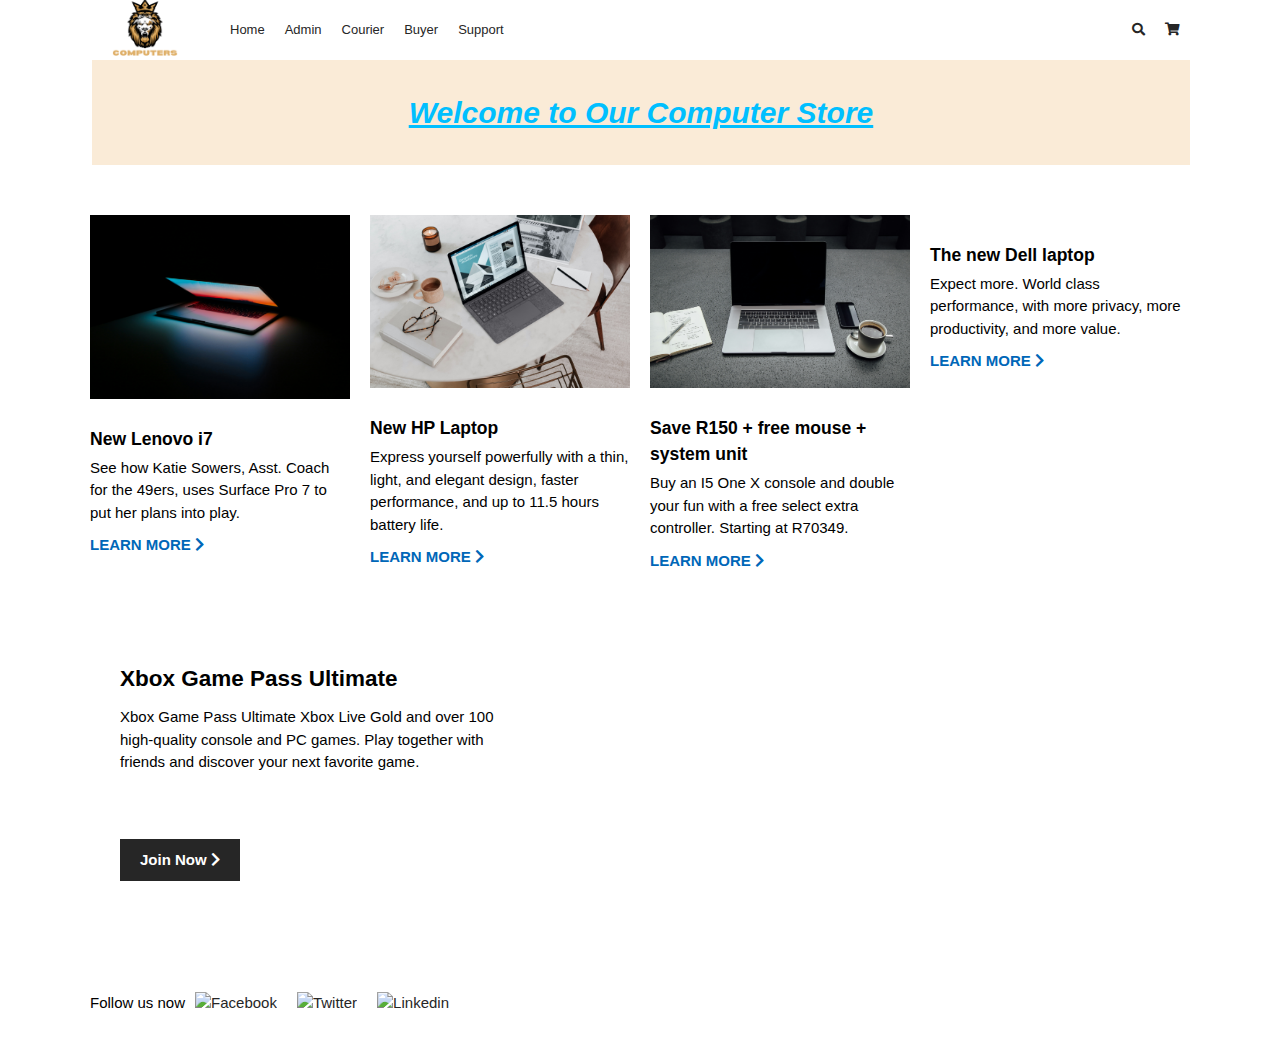
==== index.html @ 0e88ea93 "mywork" ====
<!DOCTYPE html>
<html lang="en">
<head>
    <meta charset="UTF-8">
    <meta name="viewport" content="width=device-width, initial-scale=1.0">
    <title>Document</title>
    <link rel="stylesheet" href="style.css">
    <link rel="stylesheet" href="https://cdnjs.cloudflare.com/ajax/libs/font-awesome/5.15.4/css/all.min.css">
</head>
<body>
    <div class="menu-btn">
        <i class="fas fa-bars fa-2x"></i>
      </div>
    
      <div class="container">
        <nav class="main-nav">
          <img src="aijar (1).png" alt="Microsoft" class="logo">
    
          <ul class="main-menu">
            <li><a href="landing.html">Home</a></li>
            <li><a href="#">Admin</a></li>
            <li><a href="#">Courier</a></li>
            <li><a href="#">Buyer</a></li>
            <li><a href="#">Support</a></li>
          </ul>
    
          <ul class="right-menu">
            <li>
              <a href="#">
                <i class="fas fa-search"></i>
              </a>
            </li>
            <li>
              <a href="#">
                <i class="fas fa-shopping-cart"></i>
              </a>
            </li>
          </ul>
        </nav>
        <div class="header">
        <h1>Welcome to Our Computer Store</h1>
      </div>
        <section class="home-cards">
          <div>
            <img src="ales-nesetril-Im7lZjxeLhg-unsplash.jpg" alt="">
            <h3>New Lenovo i7</h3>
            <p>
              See how Katie Sowers, Asst. Coach for the 49ers, uses Surface Pro 7
                            to put her plans into play.
            </p>
            <a href="#">Learn More <i class="fas fa-chevron-right"></i></a>
          </div>
          <div>
            <img src="windows-C6T6vr1sQI0-unsplash.jpg" alt="" >
            <h3>New HP Laptop </h3>
            <p>
              Express yourself powerfully with a thin, light, and elegant design,
              faster performance, and up to 11.5 hours battery life.
            </p>
            <a href="#">Learn More <i class="fas fa-chevron-right"></i></a>
          </div>
          <div>
            <img src="unsplash-NuFUbftUu_s-unsplash.jpg" alt="" />
            <h3>Save R150 + free mouse + system unit</h3>
            <p>
              Buy an I5 One X console and double your fun with a free select
              extra controller. Starting at R70349.
            </p>
            <a href="#">Learn More <i class="fas fa-chevron-right"></i></a>
          </div>
          <div>
            <img src="laptop-on-marble-table-picjumbo-com.jpg" alt="" />
            <h3>The new Dell laptop</h3>
            <p>
              Expect more. World class performance, with more privacy, more
              productivity, and more value.
            </p>
            <a href="#">Learn More <i class="fas fa-chevron-right"></i></a>
          </div>
        </section>
    
     
        <section class="xbox">
          <div class="content">
            <h2>Xbox Game Pass Ultimate</h2>
            <p>Xbox Game Pass Ultimate Xbox Live Gold and over 100 high-quality
              console and PC games. Play together with friends and discover your
              next favorite game.</p><br><br>
              <a href="#" class="btn">
                Join Now <i class="fas fa-chevron-right"></i>
              </a>
          </div>
        </section>
    
          <!-- Follow -->
          <section class="follow">
            <p>Follow us now</p>
            <a href="https://facebook.com">
              <img src="https://i.ibb.co/LrVMXNR/social-fb.png" alt="Facebook">
            </a>
            <a href="https://twitter.com">
              <img src="https://i.ibb.co/vJvbLwm/social-twitter.png" alt="Twitter">
            </a>
            <a href="https://linkedin.com">
              <img src="https://i.ibb.co/b30HMhR/social-linkedin.png" alt="Linkedin">
            </a>
          </section>
</body>
</html>
---- style.css ----
* {
    box-sizing: border-box;
    margin: 0;
    padding: 0;
  }

  h1 {
    background-color: antiquewhite;
    color: deepskyblue;
    font-family: Arial, Helvetica, sans-serif;
    align-items: center;
    text-decoration-line: underline;
    position: relative;
    margin-left: 2px;
  }
  
  body {
    font-family: 'Segoe UI', Tahoma, Geneva, Verdana, sans-serif;
    background: #fff;
    color: #000;
    font-size: 15px;
    line-height: 1.5;
  }
  
  a {
    color: #262626;
    text-decoration: none;
  }
  
  ul {
    list-style: none;
  }
  
  .container {
    width: 90%;
    max-width: 1100px;
    margin: auto;
  }
  
  /* Nav */
  .main-nav {
    display: flex;
    align-items: center;
    justify-content: space-between;
    height: 60px;
    padding: 20px 0;
    font-size: 13px;
  }
  
  .main-nav .logo {
    width: 110px;
  }
  
  .main-nav ul {
    display: flex;
  }
  
  .main-nav ul li {
    padding: 0 10px;
  }
  
  .main-nav ul li a {
    padding-bottom: 2px;
  }
  
  .main-nav ul li a:hover {
    border-bottom: 2px solid #262626;
  }
  
  .main-nav ul.main-menu {
    flex: 1;
    margin-left: 20px;
  }
  
  .menu-btn {
    cursor: pointer;
    position: absolute;
    top: 20px;
    right: 30px;
    z-index: 2;
    display: none;
  }
  
  .btn {
    cursor: pointer;
    display: inline-block;
    border: 0;
    font-weight: bold;
    padding: 10px 20px;
    background: #262626;
    color: #fff;
    font-size: 15px;;
  }
  
  .btn:hover {
    opacity: 0.9;
  }
  
  .dark {
    color: #fff;
  }
  
  .dark .btn {
    background: #f4f4f4;
    color: #333;
  }
  
  /* Showcase */
  .showcase {
    width: 100%;
    height: 400px;
    background: url('https://i.ibb.co/zGSDGCL/slide1.png') no-repeat center center/cover;
    display: flex;
    flex-direction: column;
    align-items: center;
    text-align: center;
    justify-content: flex-end;
    padding-bottom: 50px;
    margin-bottom: 20px;
  }
  
  .showcase h2, .showcase p {
    margin-bottom: 10px;
  }
  
  .showcase .btn {
    margin-top: 20px;
  }
  
  /* Home cards */
  .home-cards {
    display: grid;
    grid-template-columns: repeat(4, 1fr);
    grid-gap: 20px;
    margin-bottom: 40px;
    padding-top: 50px;
  }
  
  .home-cards img {
    width: 100%;
    margin-bottom: 20px;
  }
  
  .home-cards h3 {
    margin-bottom: 5px;
  }
  
  .home-cards a {
    display: inline-block;
    padding-top: 10px;
    color: #0067b8;
    text-transform: uppercase;
    font-weight: bold;
  }
  
  .home-cards a:hover i {
    margin-left: 10px;
  }
  
  /* Xbox */
  .xbox {
    width: 100%;
    height: 350px;
    background: url('https://i.ibb.co/tBJGPD9/xbox.png') no-repeat center center/cover;
    margin-bottom: 20px;
  }
  
  .xbox .content {
    width: 40%;
    padding: 50px 0 0 30px;
  }
  
  .xbox p, .carbon p {
    margin: 10px 0 20px;
  }
  
  /* Follow */
  .follow {
    display: flex;
    align-items: center;
    justify-content: flex-start;
    margin: 30px 0 30px;
  }
  
  .follow * {
    margin-right: 10px;
  }
  
  /* Links */
  .links {
    background: #f2f2f2;
    color: #616161;
    font-size: 12px;
    padding: 35px 0;
  }
  
  .links-inner {
    max-width: 1100px;
    margin: 0 auto;
    padding: 0 20px;
    display: grid;
    grid-template-columns: repeat(6, 1fr);
    grid-gap: 10px;
    align-items: flex-start;
    justify-content: center;
  }
  
  .links li {
    line-height: 2.8;
  }
  
  /* Footer */

  @media(max-width: 700px) {
    .menu-btn {
      display: block;
    }
  
    .menu-btn:hover {
      opacity: 0.5;
    }
  
    .main-nav ul.right-menu {
      margin-right: 50px;
    }
  
    .main-nav ul.main-menu {
      display: block;
      position: absolute;
      top:0;
      left: 0;
      background: #f2f2f2;
      width: 50%;
      height: 100%;
      border-right: #ccc 1px solid;
      opacity: 0.9;
      padding: 30px;
      transform: translateX(-500px);
      transition: transform 0.5s ease-in-out;
    }
  
    .main-nav ul.main-menu li {
      padding: 10px;
      border-bottom: #ccc solid 1px;
      font-size: 14px;
    }
  
    .main-nav ul.main-menu li:last-child {
      border-bottom: 0;
    }
  
    .main-nav ul.main-menu.show {
      transform: translateX(-20px);
    }
  
    .home-cards {
      grid-template-columns: repeat(2, 1fr);
    }
  
    .xbox .content p {
      display: none;
    }
  
    .xbox .content h2 {
      margin-bottom: 20px;
    }
  
    .carbon .content {
      width: 85%;
    }
  
    .links .links-inner {
      grid-template-columns: repeat(2, 1fr);
    }
  }
  
  @media(max-width: 500px) {
    .home-cards {
      grid-template-columns: 1fr;
    }
  
    .links .links-inner {
      grid-template-columns: 1fr;
    }
  
    .links .links-inner ul {
      margin-bottom: 20px;
    }
  }

  .header h1{
    padding: 30px;
    text-align: center;
    font-style: italic;
  }
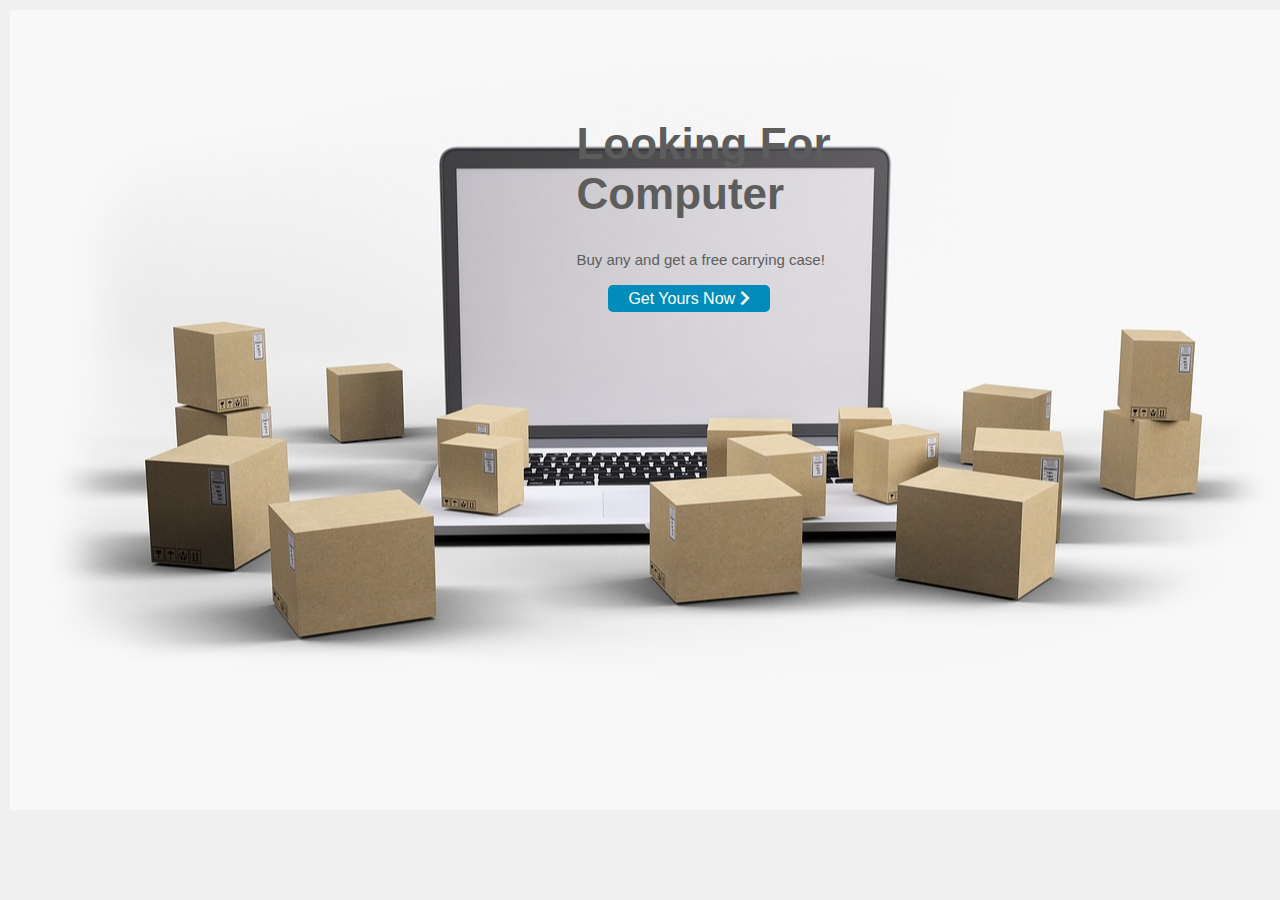
==== commit 4e1ae165: "index" ====
--- a/index.html
+++ b/index.html
@@ -4,106 +4,18 @@
     <meta charset="UTF-8">
     <meta name="viewport" content="width=device-width, initial-scale=1.0">
     <title>Document</title>
-    <link rel="stylesheet" href="style.css">
+    <link rel="stylesheet" href="styles.css">
     <link rel="stylesheet" href="https://cdnjs.cloudflare.com/ajax/libs/font-awesome/5.15.4/css/all.min.css">
 </head>
 <body>
-    <div class="menu-btn">
-        <i class="fas fa-bars fa-2x"></i>
-      </div>
-    
-      <div class="container">
-        <nav class="main-nav">
-          <img src="aijar (1).png" alt="Microsoft" class="logo">
-    
-          <ul class="main-menu">
-            <li><a href="landing.html">Home</a></li>
-            <li><a href="#">Admin</a></li>
-            <li><a href="#">Courier</a></li>
-            <li><a href="#">Buyer</a></li>
-            <li><a href="#">Support</a></li>
-          </ul>
-    
-          <ul class="right-menu">
-            <li>
-              <a href="#">
-                <i class="fas fa-search"></i>
-              </a>
-            </li>
-            <li>
-              <a href="#">
-                <i class="fas fa-shopping-cart"></i>
-              </a>
-            </li>
-          </ul>
-        </nav>
-        <div class="header">
-        <h1>Welcome to Our Computer Store</h1>
-      </div>
-        <section class="home-cards">
-          <div>
-            <img src="ales-nesetril-Im7lZjxeLhg-unsplash.jpg" alt="">
-            <h3>New Lenovo i7</h3>
-            <p>
-              See how Katie Sowers, Asst. Coach for the 49ers, uses Surface Pro 7
-                            to put her plans into play.
-            </p>
-            <a href="#">Learn More <i class="fas fa-chevron-right"></i></a>
-          </div>
-          <div>
-            <img src="windows-C6T6vr1sQI0-unsplash.jpg" alt="" >
-            <h3>New HP Laptop </h3>
-            <p>
-              Express yourself powerfully with a thin, light, and elegant design,
-              faster performance, and up to 11.5 hours battery life.
-            </p>
-            <a href="#">Learn More <i class="fas fa-chevron-right"></i></a>
-          </div>
-          <div>
-            <img src="unsplash-NuFUbftUu_s-unsplash.jpg" alt="" />
-            <h3>Save R150 + free mouse + system unit</h3>
-            <p>
-              Buy an I5 One X console and double your fun with a free select
-              extra controller. Starting at R70349.
-            </p>
-            <a href="#">Learn More <i class="fas fa-chevron-right"></i></a>
-          </div>
-          <div>
-            <img src="laptop-on-marble-table-picjumbo-com.jpg" alt="" />
-            <h3>The new Dell laptop</h3>
-            <p>
-              Expect more. World class performance, with more privacy, more
-              productivity, and more value.
-            </p>
-            <a href="#">Learn More <i class="fas fa-chevron-right"></i></a>
-          </div>
-        </section>
-    
-     
-        <section class="xbox">
-          <div class="content">
-            <h2>Xbox Game Pass Ultimate</h2>
-            <p>Xbox Game Pass Ultimate Xbox Live Gold and over 100 high-quality
-              console and PC games. Play together with friends and discover your
-              next favorite game.</p><br><br>
-              <a href="#" class="btn">
-                Join Now <i class="fas fa-chevron-right"></i>
-              </a>
-          </div>
-        </section>
-    
-          <!-- Follow -->
-          <section class="follow">
-            <p>Follow us now</p>
-            <a href="https://facebook.com">
-              <img src="https://i.ibb.co/LrVMXNR/social-fb.png" alt="Facebook">
-            </a>
-            <a href="https://twitter.com">
-              <img src="https://i.ibb.co/vJvbLwm/social-twitter.png" alt="Twitter">
-            </a>
-            <a href="https://linkedin.com">
-              <img src="https://i.ibb.co/b30HMhR/social-linkedin.png" alt="Linkedin">
-            </a>
+          <section class="landing">
+            <div class="content">
+              <h1>Looking For Computer</h1>
+              <p>Buy any and get a free carrying case!</p>
+                <a href="webpage.html" class="btn">
+                  Get Yours Now <i class="fas fa-chevron-right"></i>
+                </a>
+            </div>
           </section>
 </body>
 </html>--- a/styles.css
+++ b/styles.css
@@ -0,0 +1,293 @@
+/* Start Global Rules */
+* {
+    box-sizing: border-box;
+  }
+  body {
+    font-family: 'Open Sans', sans-serif;
+  }
+  a {
+    text-decoration: none;
+  }
+  ul {
+    list-style: none;
+    padding: 0;
+    margin: 0;
+  }
+  .container {
+    padding-left: 15px;
+    padding-right: 15px;
+    margin-left: auto;
+    margin-right: auto;
+  }
+  /* Small */
+  @media (min-width: 768px) {
+    .container {
+      width: 750px;
+    }
+  }
+  /* Medium */
+  @media (min-width: 992px) {
+    .container {
+      width: 970px;
+    }
+  }
+  /* Large */
+  @media (min-width: 1200px) {
+    .container {
+      width: 1170px;
+    }
+  }
+
+  .landing-page header {
+    min-height: 80px;
+    display: flex;
+  }
+  @media (max-width: 767px) {
+    .landing-page header {
+      min-height: auto;
+      display: initial;
+    }
+  }
+  .landing-page header .container {
+    display: flex;
+    align-items: center;
+    justify-content: space-between;
+  }
+  @media (max-width: 767px) {
+    .landing-page header .container {
+      flex-direction: column;
+      justify-content: center;
+    }
+  }
+  .landing-page header .logo {
+    color: #5d5d5d;
+    font-style: italic;
+    text-transform: uppercase;
+    font-size: 20px;
+  }
+  @media (max-width: 767px) {
+    .landing-page header .logo {
+      margin-top: 20px;
+      margin-bottom: 20px;
+    }
+  }
+  .landing-page header .links {
+    display: flex;
+    align-items: center;
+  }
+  @media (max-width: 767px) {
+    .landing-page header .links {
+      text-align: center;
+      gap: 10px;
+    }
+  }
+  .landing-page header .links li {
+    margin-left: 30px;
+    color: #5d5d5d;
+    cursor: pointer;
+    transition: .3s;
+  }
+  @media (max-width: 767px) {
+    .landing-page header .links li {
+      margin-left: auto;
+    }
+  }
+  .landing-page header .links li:last-child {
+    border-radius: 20px;
+    padding: 10px 20px;
+    color: #FFF;
+    background-color: #6c63ff;
+  }
+  .landing-page header .links li:not(:last-child):hover {
+    color: #6c63ff;
+  }
+  .landing-page .content .container {
+    display: flex;
+    align-items: center;
+    justify-content: space-between;
+    gap: 140px;
+    min-height: calc(100vh - 80px);
+  }
+  @media (max-width: 767px) {
+    .landing-page .content .container {
+      gap: 0;
+      min-height: calc(100vh - 101px);
+      justify-content: center;
+      flex-direction: column-reverse;
+    }
+  }
+  @media (max-width: 767px) {
+    .landing-page .content .info {
+      text-align: center;
+      margin-bottom: 15px 
+    }
+  }
+  .landing-page .content .info h1 {
+    color: #5d5d5d;
+    font-size: 44px;
+  }
+  .landing-page .content .info p {
+    margin: 0;
+    line-height: 1.6;
+    font-size: 15px;
+    color: #5d5d5d;
+  }
+  .landing-page .content .info button {
+    border: 0;
+    border-radius: 20px;
+    padding: 12px 30px;
+    margin-top: 30px;
+    cursor: pointer;
+    color: #FFF;
+    background-color: #6c63ff;
+  }
+  .landing-page .content .info button:hover{
+    background-color: whitesmoke;
+    color: red;
+  }
+
+  .landing-page .content .info button span{
+    text-decoration: double;
+    text-decoration-thickness: 50;
+    text-decoration-color: #008CBA;
+  }
+  .landing-page .content .image img {
+    max-width: 100%;
+  }
+  /* End Landing Page */
+  body {
+    font-family: Arial, sans-serif;
+    margin: 0;
+    padding: 0;
+    background-color: #f0f0f0;
+}
+
+header {
+    background-color: #333;
+    color: #fff;
+    padding: 20px;
+    text-align: center;
+}
+
+main {
+    padding: 20px;
+    display: flex;
+    flex-wrap: wrap;
+    justify-content: space-around;
+}
+
+.advertisement {
+    background-color: #ffd700;
+    padding: 20px;
+    text-align: center;
+    margin-bottom: 20px;
+    width: 100%;
+}
+
+.laptop {
+    background-color: #fff;
+    border: 1px solid #fff;
+    padding: 20px;
+    margin: 10px;
+    width: 30%;
+    text-align: center;
+}
+
+img {
+    max-width: 100%;
+    height: auto;
+    margin-bottom: 10px;
+}
+
+footer {
+    background-color: #333;
+    color: #fff;
+    padding: 20px;
+    text-align: center;
+    clear: both;
+}
+
+button {
+    background-color: #008CBA;
+    color: white;
+    padding: 10px 20px;
+    border: none;
+    cursor: pointer;
+    border-radius: 5px;
+}
+
+button:hover {
+    background-color: #ccc;
+}
+  
+nav {
+  margin-top: 20px;
+}
+
+nav ul {
+  list-style-type: none;
+  padding: 0;
+}
+
+nav ul li {
+  display: inline;
+  margin-right: 20px;
+}
+
+nav ul li a {
+  text-decoration: none;
+  color: #fff;
+  font-weight: bold;
+}
+
+nav ul li a:hover {
+  color: #ccc;
+}
+
+.landing {
+  width: 100%;
+  height: 50rem;
+  background: url('delivery-5585969_1280.jpg') no-repeat center center/cover;
+  margin: 10px;
+ 
+}
+
+.landing .content {
+  width: 40%;
+  /* padding: 50px 0 0 30px; */
+  margin-left: 38%;
+  padding: 5rem;
+
+}
+
+.landing p, .carbon p {
+  margin: 10px 0 20px;
+}
+
+.landing .content .btn{
+  background-color: #008CBA;
+  color: white;
+  padding: 5px 20px;
+  border: none;
+  cursor: pointer;
+  border-radius: 5px;
+  margin-bottom: 10rem;
+  line-height: 3.5;
+  margin-left: 2rem;
+}
+
+.landing .content .btn:hover{
+  background-color: #ccc;
+  color: #008CBA;
+}
+.landing .content h1{
+  color: #5d5d5d;
+  font-size: 44px;
+}
+
+.landing .content p{
+margin: 0;
+line-height: 1.5;
+font-size: 15px;
+color: #5d5d5d;
+}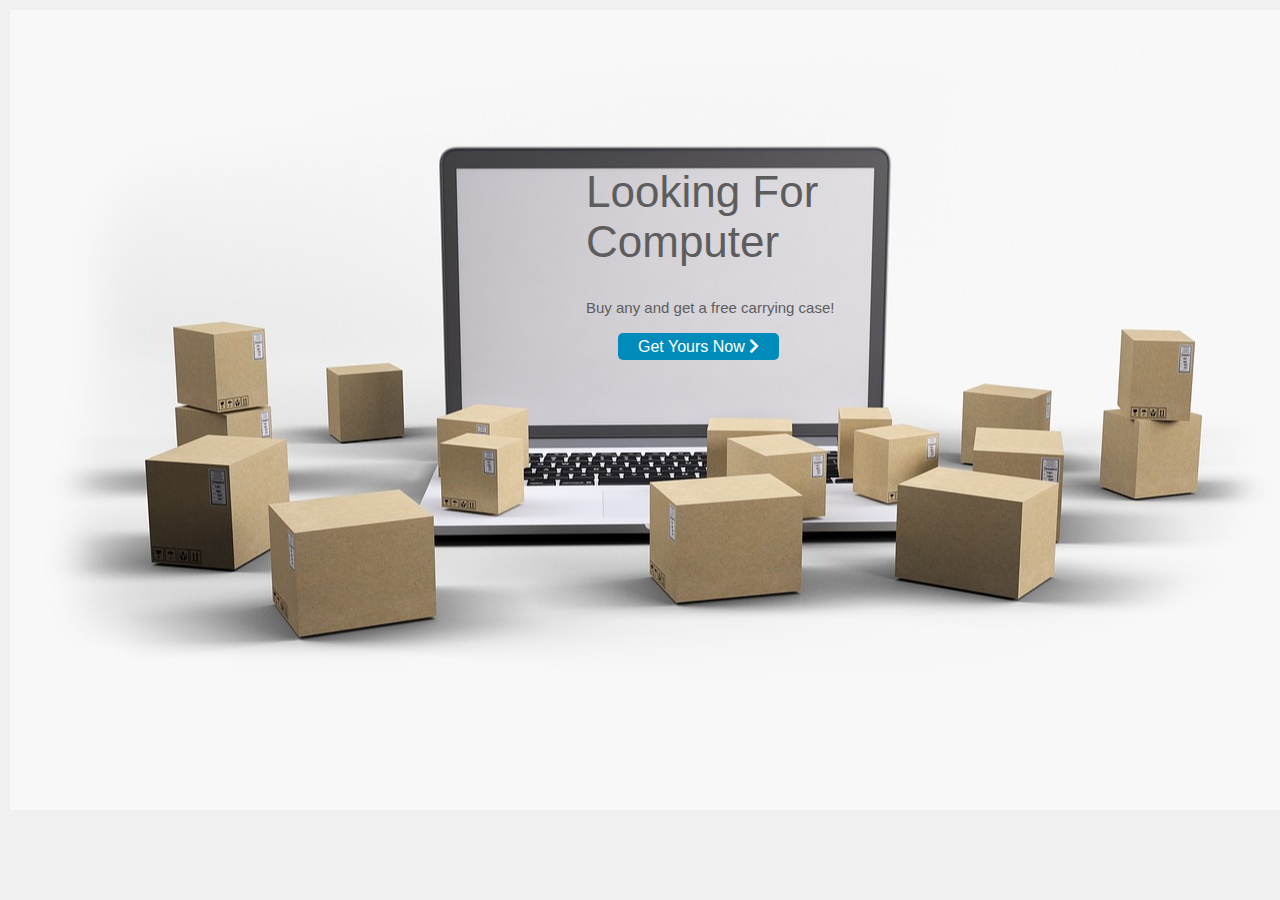
==== commit 0e92322c: "header" ====
--- a/index.html
+++ b/index.html
@@ -3,7 +3,7 @@
 <head>
     <meta charset="UTF-8">
     <meta name="viewport" content="width=device-width, initial-scale=1.0">
-    <title>Document</title>
+    <title>LaptopFinder</title>
     <link rel="stylesheet" href="styles.css">
     <link rel="stylesheet" href="https://cdnjs.cloudflare.com/ajax/libs/font-awesome/5.15.4/css/all.min.css">
 </head>
--- a/styles.css
+++ b/styles.css
@@ -18,109 +18,6 @@
     padding-right: 15px;
     margin-left: auto;
     margin-right: auto;
-  }
-  /* Small */
-  @media (min-width: 768px) {
-    .container {
-      width: 750px;
-    }
-  }
-  /* Medium */
-  @media (min-width: 992px) {
-    .container {
-      width: 970px;
-    }
-  }
-  /* Large */
-  @media (min-width: 1200px) {
-    .container {
-      width: 1170px;
-    }
-  }
-
-  .landing-page header {
-    min-height: 80px;
-    display: flex;
-  }
-  @media (max-width: 767px) {
-    .landing-page header {
-      min-height: auto;
-      display: initial;
-    }
-  }
-  .landing-page header .container {
-    display: flex;
-    align-items: center;
-    justify-content: space-between;
-  }
-  @media (max-width: 767px) {
-    .landing-page header .container {
-      flex-direction: column;
-      justify-content: center;
-    }
-  }
-  .landing-page header .logo {
-    color: #5d5d5d;
-    font-style: italic;
-    text-transform: uppercase;
-    font-size: 20px;
-  }
-  @media (max-width: 767px) {
-    .landing-page header .logo {
-      margin-top: 20px;
-      margin-bottom: 20px;
-    }
-  }
-  .landing-page header .links {
-    display: flex;
-    align-items: center;
-  }
-  @media (max-width: 767px) {
-    .landing-page header .links {
-      text-align: center;
-      gap: 10px;
-    }
-  }
-  .landing-page header .links li {
-    margin-left: 30px;
-    color: #5d5d5d;
-    cursor: pointer;
-    transition: .3s;
-  }
-  @media (max-width: 767px) {
-    .landing-page header .links li {
-      margin-left: auto;
-    }
-  }
-  .landing-page header .links li:last-child {
-    border-radius: 20px;
-    padding: 10px 20px;
-    color: #FFF;
-    background-color: #6c63ff;
-  }
-  .landing-page header .links li:not(:last-child):hover {
-    color: #6c63ff;
-  }
-  .landing-page .content .container {
-    display: flex;
-    align-items: center;
-    justify-content: space-between;
-    gap: 140px;
-    min-height: calc(100vh - 80px);
-  }
-  @media (max-width: 767px) {
-    .landing-page .content .container {
-      gap: 0;
-      min-height: calc(100vh - 101px);
-      justify-content: center;
-      flex-direction: column-reverse;
-    }
-  }
-  @media (max-width: 767px) {
-    .landing-page .content .info {
-      text-align: center;
-      margin-bottom: 15px 
-    }
   }
   .landing-page .content .info h1 {
     color: #5d5d5d;
@@ -255,8 +152,8 @@
 .landing .content {
   width: 40%;
   /* padding: 50px 0 0 30px; */
-  margin-left: 38%;
-  padding: 5rem;
+  margin-left: 35%;
+  padding: 8rem;
 
 }
 
@@ -283,6 +180,7 @@
 .landing .content h1{
   color: #5d5d5d;
   font-size: 44px;
+  font-weight: 500;
 }
 
 .landing .content p{
@@ -290,4 +188,15 @@
 line-height: 1.5;
 font-size: 15px;
 color: #5d5d5d;
+}
+
+@media(max-width: 700px) {
+
+.landing .content p {
+  display: none;
+}
+
+.landing .content h2 {
+  margin-bottom: 20px;
+}
 }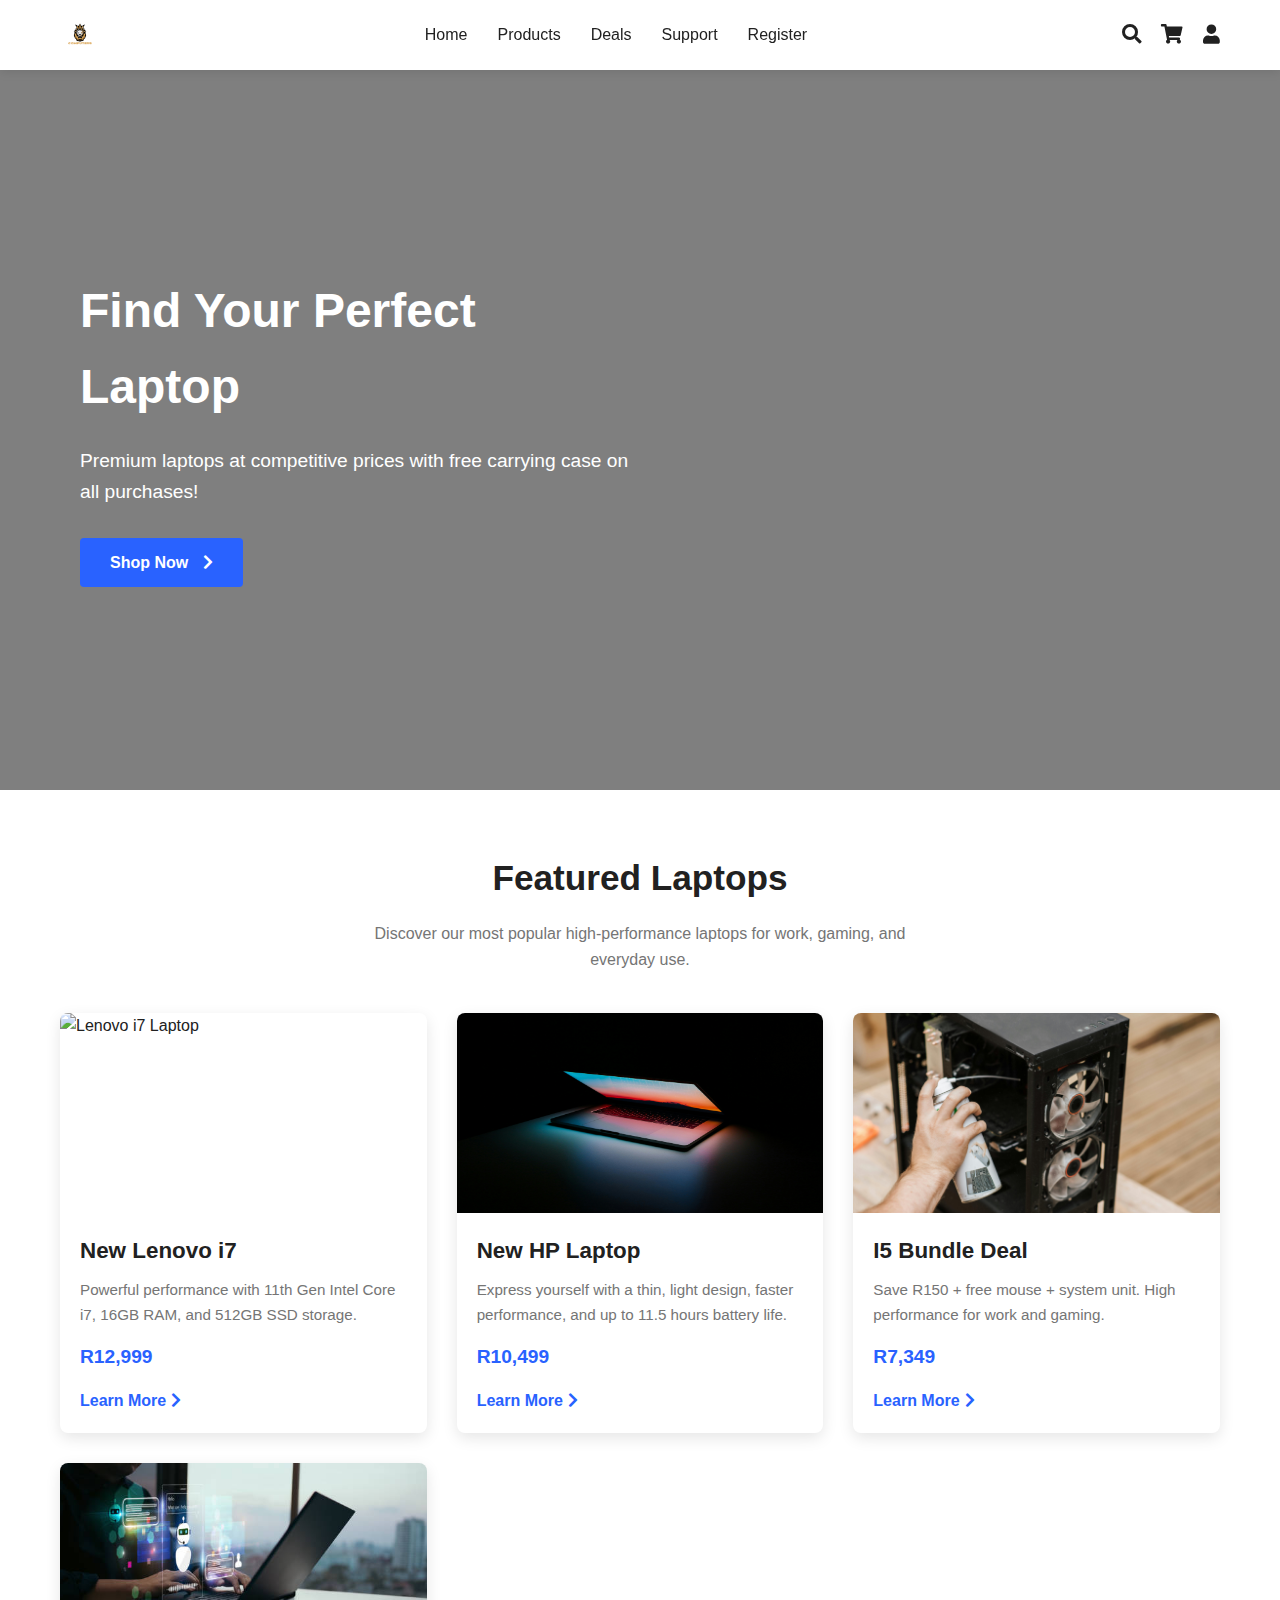
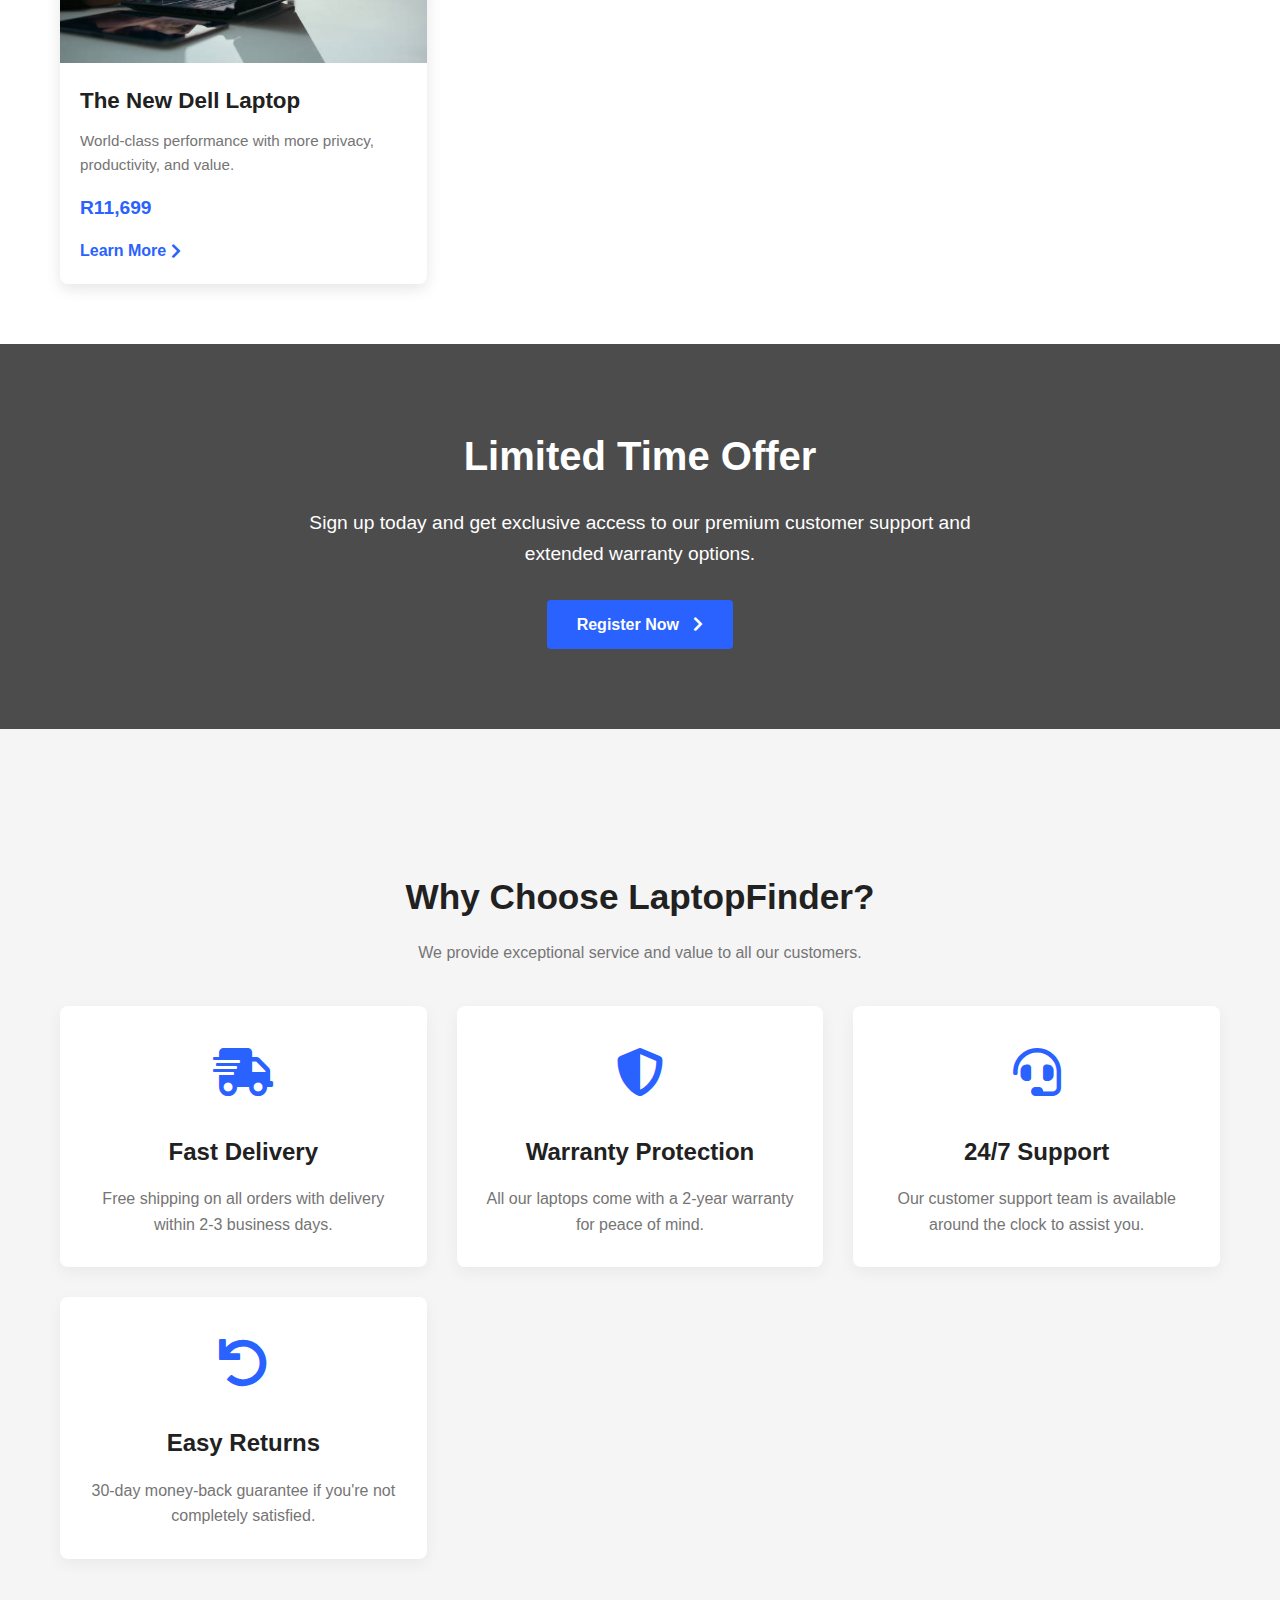
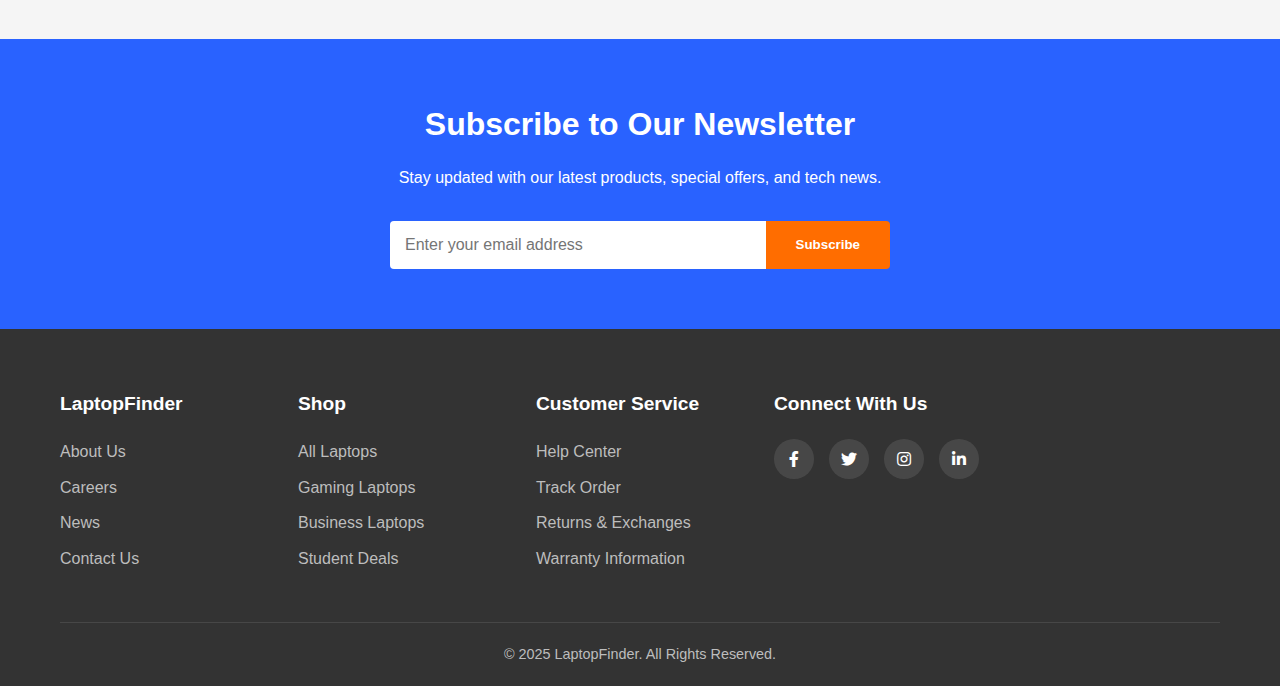
==== commit b7e277de: "Refactor code structure for improved readability and maintainability" ====
--- a/index.html
+++ b/index.html
@@ -3,19 +3,742 @@
 <head>
     <meta charset="UTF-8">
     <meta name="viewport" content="width=device-width, initial-scale=1.0">
-    <title>LaptopFinder</title>
-    <link rel="stylesheet" href="styles.css">
+    <title>LaptopFinder - Premium Laptops at Competitive Prices</title>
     <link rel="stylesheet" href="https://cdnjs.cloudflare.com/ajax/libs/font-awesome/5.15.4/css/all.min.css">
+    <style>
+        :root {
+            --primary-color: #2962ff;
+            --secondary-color: #0d47a1;
+            --accent-color: #ff6d00;
+            --light-gray: #f5f5f5;
+            --dark-gray: #333;
+            --medium-gray: #757575;
+            --text-color: #212121;
+            --white: #ffffff;
+        }
+        
+        * {
+            box-sizing: border-box;
+            margin: 0;
+            padding: 0;
+        }
+        
+        body {
+            font-family: 'Segoe UI', 'Roboto', 'Helvetica Neue', sans-serif;
+            line-height: 1.6;
+            color: var(--text-color);
+            background-color: var(--white);
+        }
+        
+        a {
+            text-decoration: none;
+            color: inherit;
+        }
+        
+        ul {
+            list-style: none;
+        }
+        
+        .container {
+            width: 100%;
+            max-width: 1200px;
+            margin: 0 auto;
+            padding: 0 20px;
+        }
+        
+        /* Header & Navigation */
+        header {
+            background-color: var(--white);
+            box-shadow: 0 2px 10px rgba(0, 0, 0, 0.1);
+            position: fixed;
+            width: 100%;
+            top: 0;
+            z-index: 1000;
+        }
+        
+        .navbar {
+            display: flex;
+            justify-content: space-between;
+            align-items: center;
+            padding: 15px 0;
+        }
+        
+        .logo {
+            height: 40px;
+        }
+        
+        .logo img {
+            height: 100%;
+        }
+        
+        .nav-links {
+            display: flex;
+        }
+        
+        .nav-links li {
+            margin-left: 30px;
+        }
+        
+        .nav-links a {
+            font-weight: 500;
+            transition: color 0.3s;
+        }
+        
+        .nav-links a:hover {
+            color: var(--primary-color);
+        }
+        
+        .nav-icons {
+            display: flex;
+            align-items: center;
+        }
+        
+        .nav-icons a {
+            margin-left: 20px;
+            font-size: 1.2rem;
+            transition: color 0.3s;
+        }
+        
+        .nav-icons a:hover {
+            color: var(--primary-color);
+        }
+        
+        .menu-toggle {
+            display: none;
+            font-size: 1.5rem;
+            cursor: pointer;
+        }
+        
+        /* Hero Section */
+        .hero {
+            height: 80vh;
+            background: linear-gradient(rgba(0, 0, 0, 0.5), rgba(0, 0, 0, 0.5)), url('/api/placeholder/1200/800') no-repeat center center/cover;
+            display: flex;
+            align-items: center;
+            margin-top: 70px;
+        }
+        
+        .hero-content {
+            max-width: 600px;
+            padding: 0 20px;
+            color: var(--white);
+        }
+        
+        .hero-content h1 {
+            font-size: 3rem;
+            font-weight: 700;
+            margin-bottom: 20px;
+        }
+        
+        .hero-content p {
+            font-size: 1.2rem;
+            margin-bottom: 30px;
+        }
+        
+        .btn {
+            display: inline-block;
+            padding: 12px 30px;
+            background-color: var(--primary-color);
+            color: var(--white);
+            font-weight: 600;
+            border-radius: 4px;
+            transition: all 0.3s;
+        }
+        
+        .btn:hover {
+            background-color: var(--secondary-color);
+            transform: translateY(-3px);
+            box-shadow: 0 5px 15px rgba(0, 0, 0, 0.2);
+        }
+        
+        .btn i {
+            margin-left: 10px;
+        }
+        
+        /* Featured Products */
+        .section-title {
+            text-align: center;
+            margin: 60px 0 40px;
+        }
+        
+        .section-title h2 {
+            font-size: 2.2rem;
+            color: var(--text-color);
+            margin-bottom: 15px;
+        }
+        
+        .section-title p {
+            color: var(--medium-gray);
+            max-width: 600px;
+            margin: 0 auto;
+        }
+        
+        .products-grid {
+            display: grid;
+            grid-template-columns: repeat(auto-fill, minmax(280px, 1fr));
+            gap: 30px;
+            margin-bottom: 60px;
+        }
+        
+        .product-card {
+            background: var(--white);
+            border-radius: 8px;
+            overflow: hidden;
+            box-shadow: 0 5px 15px rgba(0, 0, 0, 0.1);
+            transition: transform 0.3s, box-shadow 0.3s;
+        }
+        
+        .product-card:hover {
+            transform: translateY(-10px);
+            box-shadow: 0 15px 30px rgba(0, 0, 0, 0.15);
+        }
+        
+        .product-img {
+            width: 100%;
+            height: 200px;
+            overflow: hidden;
+        }
+        
+        .product-img img {
+            width: 100%;
+            height: 100%;
+            object-fit: cover;
+            transition: transform 0.5s;
+        }
+        
+        .product-card:hover .product-img img {
+            transform: scale(1.05);
+        }
+        
+        .product-info {
+            padding: 20px;
+        }
+        
+        .product-info h3 {
+            font-size: 1.4rem;
+            margin-bottom: 10px;
+            color: var(--text-color);
+        }
+        
+        .product-info p {
+            color: var(--medium-gray);
+            margin-bottom: 15px;
+            font-size: 0.95rem;
+        }
+        
+        .product-price {
+            font-size: 1.2rem;
+            font-weight: 700;
+            color: var(--primary-color);
+            margin-bottom: 15px;
+        }
+        
+        .product-link {
+            color: var(--primary-color);
+            font-weight: 600;
+            display: flex;
+            align-items: center;
+        }
+        
+        .product-link i {
+            margin-left: 5px;
+            transition: transform 0.3s;
+        }
+        
+        .product-link:hover i {
+            transform: translateX(5px);
+        }
+        
+        /* Promotion Section */
+        .promotion {
+            background: linear-gradient(rgba(0, 0, 0, 0.7), rgba(0, 0, 0, 0.7)), url('/api/placeholder/1200/600') no-repeat center center/cover;
+            padding: 80px 0;
+            text-align: center;
+            color: var(--white);
+        }
+        
+        .promotion h2 {
+            font-size: 2.5rem;
+            margin-bottom: 20px;
+        }
+        
+        .promotion p {
+            font-size: 1.2rem;
+            max-width: 700px;
+            margin: 0 auto 30px;
+        }
+        
+        /* Benefits Section */
+        .benefits {
+            padding: 80px 0;
+            background-color: var(--light-gray);
+        }
+        
+        .benefits-grid {
+            display: grid;
+            grid-template-columns: repeat(auto-fill, minmax(280px, 1fr));
+            gap: 30px;
+        }
+        
+        .benefit-card {
+            text-align: center;
+            padding: 30px 20px;
+            background: var(--white);
+            border-radius: 8px;
+            box-shadow: 0 5px 15px rgba(0, 0, 0, 0.05);
+        }
+        
+        .benefit-icon {
+            font-size: 3rem;
+            color: var(--primary-color);
+            margin-bottom: 20px;
+        }
+        
+        .benefit-card h3 {
+            font-size: 1.5rem;
+            margin-bottom: 15px;
+            color: var(--text-color);
+        }
+        
+        .benefit-card p {
+            color: var(--medium-gray);
+        }
+        
+        /* Newsletter */
+        .newsletter {
+            padding: 60px 0;
+            background-color: var(--primary-color);
+            color: var(--white);
+            text-align: center;
+        }
+        
+        .newsletter h3 {
+            font-size: 2rem;
+            margin-bottom: 15px;
+        }
+        
+        .newsletter p {
+            max-width: 600px;
+            margin: 0 auto 30px;
+        }
+        
+        .newsletter-form {
+            display: flex;
+            max-width: 500px;
+            margin: 0 auto;
+        }
+        
+        .newsletter-form input {
+            flex: 1;
+            padding: 15px;
+            border: none;
+            border-radius: 4px 0 0 4px;
+            font-size: 1rem;
+        }
+        
+        .newsletter-form button {
+            padding: 0 30px;
+            border: none;
+            background-color: var(--accent-color);
+            color: var(--white);
+            border-radius: 0 4px 4px 0;
+            cursor: pointer;
+            font-weight: 600;
+            transition: background-color 0.3s;
+        }
+        
+        .newsletter-form button:hover {
+            background-color: #e65100;
+        }
+        
+        /* Footer */
+        footer {
+            background-color: var(--dark-gray);
+            color: var(--white);
+            padding: 60px 0 20px;
+        }
+        
+        .footer-grid {
+            display: grid;
+            grid-template-columns: repeat(auto-fill, minmax(200px, 1fr));
+            gap: 30px;
+            margin-bottom: 40px;
+        }
+        
+        .footer-column h4 {
+            font-size: 1.2rem;
+            margin-bottom: 20px;
+            color: var(--white);
+        }
+        
+        .footer-links li {
+            margin-bottom: 10px;
+        }
+        
+        .footer-links a {
+            color: #bdbdbd;
+            transition: color 0.3s;
+        }
+        
+        .footer-links a:hover {
+            color: var(--white);
+        }
+        
+        .social-links {
+            display: flex;
+            gap: 15px;
+        }
+        
+        .social-links a {
+            display: inline-block;
+            height: 40px;
+            width: 40px;
+            background-color: rgba(255, 255, 255, 0.1);
+            border-radius: 50%;
+            display: flex;
+            align-items: center;
+            justify-content: center;
+            transition: all 0.3s;
+        }
+        
+        .social-links a:hover {
+            background-color: var(--primary-color);
+            transform: translateY(-3px);
+        }
+        
+        .copyright {
+            text-align: center;
+            padding-top: 20px;
+            border-top: 1px solid rgba(255, 255, 255, 0.1);
+            color: #bdbdbd;
+            font-size: 0.9rem;
+        }
+        
+        /* Responsive Styles */
+        @media screen and (max-width: 992px) {
+            .hero-content h1 {
+                font-size: 2.5rem;
+            }
+        }
+        
+        @media screen and (max-width: 768px) {
+            .menu-toggle {
+                display: block;
+            }
+            
+            .nav-links {
+                position: fixed;
+                top: 70px;
+                left: -100%;
+                width: 80%;
+                height: calc(100vh - 70px);
+                background-color: var(--white);
+                flex-direction: column;
+                padding: 40px 20px;
+                transition: left 0.3s;
+                box-shadow: 2px 0 10px rgba(0, 0, 0, 0.1);
+            }
+            
+            .nav-links.active {
+                left: 0;
+            }
+            
+            .nav-links li {
+                margin: 15px 0;
+            }
+            
+            .hero {
+                height: 70vh;
+                text-align: center;
+            }
+            
+            .hero-content {
+                margin: 0 auto;
+            }
+            
+            .newsletter-form {
+                flex-direction: column;
+            }
+            
+            .newsletter-form input {
+                border-radius: 4px;
+                margin-bottom: 10px;
+            }
+            
+            .newsletter-form button {
+                border-radius: 4px;
+                padding: 15px;
+            }
+        }
+    </style>
 </head>
 <body>
-          <section class="landing">
-            <div class="content">
-              <h1>Looking For Computer</h1>
-              <p>Buy any and get a free carrying case!</p>
-                <a href="webpage.html" class="btn">
-                  Get Yours Now <i class="fas fa-chevron-right"></i>
+    <!-- Header and Navigation -->
+    <header>
+        <div class="container">
+            <div class="navbar">
+                <div class="logo">
+                    <a href="index.html">
+                        <img src="aijar (1).png" alt="LaptopFinder Logo">
+                    </a>
+                </div>
+                
+                <div class="menu-toggle" id="menu-toggle">
+                    <i class="fas fa-bars"></i>
+                </div>
+                
+                <ul class="nav-links" id="nav-links">
+                    <li><a href="index.html">Home</a></li>
+                    <li><a href="#">Products</a></li>
+                    <li><a href="#">Deals</a></li>
+                    <li><a href="#">Support</a></li>
+                    <li><a href="registor.html">Register</a></li>
+                </ul>
+                
+                <div class="nav-icons">
+                    <a href="#" id="search-icon"><i class="fas fa-search"></i></a>
+                    <a href="#" id="cart-icon"><i class="fas fa-shopping-cart"></i></a>
+                    <a href="#"><i class="fas fa-user"></i></a>
+                </div>
+            </div>
+        </div>
+    </header>
+    
+    <!-- Hero Section -->
+    <section class="hero">
+        <div class="container">
+            <div class="hero-content">
+                <h1>Find Your Perfect Laptop</h1>
+                <p>Premium laptops at competitive prices with free carrying case on all purchases!</p>
+                <a href="webpage.html" class="btn" id="cta-button">
+                    Shop Now <i class="fas fa-chevron-right"></i>
                 </a>
             </div>
-          </section>
+        </div>
+    </section>
+    
+    <!-- Featured Products Section -->
+    <section class="featured-products">
+        <div class="container">
+            <div class="section-title">
+                <h2>Featured Laptops</h2>
+                <p>Discover our most popular high-performance laptops for work, gaming, and everyday use.</p>
+            </div>
+            
+            <div class="products-grid">
+                <!-- Product 1 -->
+                <div class="product-card">
+                    <div class="product-img">
+                        <img src="lenovo.jpg" alt="Lenovo i7 Laptop">
+                    </div>
+                    <div class="product-info">
+                        <h3>New Lenovo i7</h3>
+                        <p>Powerful performance with 11th Gen Intel Core i7, 16GB RAM, and 512GB SSD storage.</p>
+                        <div class="product-price">R12,999</div>
+                        <a href="#" class="product-link">
+                            Learn More <i class="fas fa-chevron-right"></i>
+                        </a>
+                    </div>
+                </div>
+                
+                <!-- Product 2 -->
+                <div class="product-card">
+                    <div class="product-img">
+                        <img src="hp.jpg" alt="HP Laptop">
+                    </div>
+                    <div class="product-info">
+                        <h3>New HP Laptop</h3>
+                        <p>Express yourself with a thin, light design, faster performance, and up to 11.5 hours battery life.</p>
+                        <div class="product-price">R10,499</div>
+                        <a href="#" class="product-link">
+                            Learn More <i class="fas fa-chevron-right"></i>
+                        </a>
+                    </div>
+                </div>
+                
+                <!-- Product 3 -->
+                <div class="product-card">
+                    <div class="product-img">
+                        <img src="unit.jpg" alt="System Unit Deal">
+                    </div>
+                    <div class="product-info">
+                        <h3>I5 Bundle Deal</h3>
+                        <p>Save R150 + free mouse + system unit. High performance for work and gaming.</p>
+                        <div class="product-price">R7,349</div>
+                        <a href="#" class="product-link">
+                            Learn More <i class="fas fa-chevron-right"></i>
+                        </a>
+                    </div>
+                </div>
+                
+                <!-- Product 4 -->
+                <div class="product-card">
+                    <div class="product-img">
+                        <img src="dell.jpg" alt="Dell Laptop">
+                    </div>
+                    <div class="product-info">
+                        <h3>The New Dell Laptop</h3>
+                        <p>World-class performance with more privacy, productivity, and value.</p>
+                        <div class="product-price">R11,699</div>
+                        <a href="#" class="product-link">
+                            Learn More <i class="fas fa-chevron-right"></i>
+                        </a>
+                    </div>
+                </div>
+            </div>
+        </div>
+    </section>
+    
+    <!-- Promotion Section -->
+    <section class="promotion">
+        <div class="container">
+            <h2>Limited Time Offer</h2>
+            <p>Sign up today and get exclusive access to our premium customer support and extended warranty options.</p>
+            <a href="registor.html" class="btn">
+                Register Now <i class="fas fa-chevron-right"></i>
+            </a>
+        </div>
+    </section>
+    
+    <!-- Benefits Section -->
+    <section class="benefits">
+        <div class="container">
+            <div class="section-title">
+                <h2>Why Choose LaptopFinder?</h2>
+                <p>We provide exceptional service and value to all our customers.</p>
+            </div>
+            
+            <div class="benefits-grid">
+                <!-- Benefit 1 -->
+                <div class="benefit-card">
+                    <div class="benefit-icon">
+                        <i class="fas fa-shipping-fast"></i>
+                    </div>
+                    <h3>Fast Delivery</h3>
+                    <p>Free shipping on all orders with delivery within 2-3 business days.</p>
+                </div>
+                
+                <!-- Benefit 2 -->
+                <div class="benefit-card">
+                    <div class="benefit-icon">
+                        <i class="fas fa-shield-alt"></i>
+                    </div>
+                    <h3>Warranty Protection</h3>
+                    <p>All our laptops come with a 2-year warranty for peace of mind.</p>
+                </div>
+                
+                <!-- Benefit 3 -->
+                <div class="benefit-card">
+                    <div class="benefit-icon">
+                        <i class="fas fa-headset"></i>
+                    </div>
+                    <h3>24/7 Support</h3>
+                    <p>Our customer support team is available around the clock to assist you.</p>
+                </div>
+                
+                <!-- Benefit 4 -->
+                <div class="benefit-card">
+                    <div class="benefit-icon">
+                        <i class="fas fa-undo"></i>
+                    </div>
+                    <h3>Easy Returns</h3>
+                    <p>30-day money-back guarantee if you're not completely satisfied.</p>
+                </div>
+            </div>
+        </div>
+    </section>
+    
+    <!-- Newsletter Section -->
+    <section class="newsletter">
+        <div class="container">
+            <h3>Subscribe to Our Newsletter</h3>
+            <p>Stay updated with our latest products, special offers, and tech news.</p>
+            <form class="newsletter-form">
+                <input type="email" placeholder="Enter your email address" required>
+                <button type="submit">Subscribe</button>
+            </form>
+        </div>
+    </section>
+    
+    <!-- Footer -->
+    <footer>
+        <div class="container">
+            <div class="footer-grid">
+                <!-- Column 1 -->
+                <div class="footer-column">
+                    <h4>LaptopFinder</h4>
+                    <ul class="footer-links">
+                        <li><a href="#">About Us</a></li>
+                        <li><a href="#">Careers</a></li>
+                        <li><a href="#">News</a></li>
+                        <li><a href="#">Contact Us</a></li>
+                    </ul>
+                </div>
+                
+                <!-- Column 2 -->
+                <div class="footer-column">
+                    <h4>Shop</h4>
+                    <ul class="footer-links">
+                        <li><a href="#">All Laptops</a></li>
+                        <li><a href="#">Gaming Laptops</a></li>
+                        <li><a href="#">Business Laptops</a></li>
+                        <li><a href="#">Student Deals</a></li>
+                    </ul>
+                </div>
+                
+                <!-- Column 3 -->
+                <div class="footer-column">
+                    <h4>Customer Service</h4>
+                    <ul class="footer-links">
+                        <li><a href="#">Help Center</a></li>
+                        <li><a href="#">Track Order</a></li>
+                        <li><a href="#">Returns & Exchanges</a></li>
+                        <li><a href="#">Warranty Information</a></li>
+                    </ul>
+                </div>
+                
+                <!-- Column 4 -->
+                <div class="footer-column">
+                    <h4>Connect With Us</h4>
+                    <div class="social-links">
+                        <a href="#"><i class="fab fa-facebook-f"></i></a>
+                        <a href="#"><i class="fab fa-twitter"></i></a>
+                        <a href="#"><i class="fab fa-instagram"></i></a>
+                        <a href="#"><i class="fab fa-linkedin-in"></i></a>
+                    </div>
+                </div>
+            </div>
+            
+            <div class="copyright">
+                <p>&copy; 2025 LaptopFinder. All Rights Reserved.</p>
+            </div>
+        </div>
+    </footer>
+    
+    <script>
+        // Mobile Menu Toggle
+        document.getElementById('menu-toggle').addEventListener('click', function() {
+            document.getElementById('nav-links').classList.toggle('active');
+        });
+        
+        // Search Functionality
+        document.getElementById('search-icon').addEventListener('click', function() {
+            alert("Search functionality will be implemented soon!");
+        });
+        
+        // Shopping Cart Functionality
+        document.getElementById('cart-icon').addEventListener('click', function() {
+            alert("Shopping cart functionality will be implemented soon!");
+        });
+        
+        // CTA Button with Confirmation
+        document.getElementById('cta-button').addEventListener('click', function(e) {
+            e.preventDefault();
+            var confirmation = confirm("Are you sure you want to proceed to our shop?");
+            if (confirmation) {
+                window.location.href = 'webpage.html';
+            }
+        });
+    </script>
 </body>
 </html>